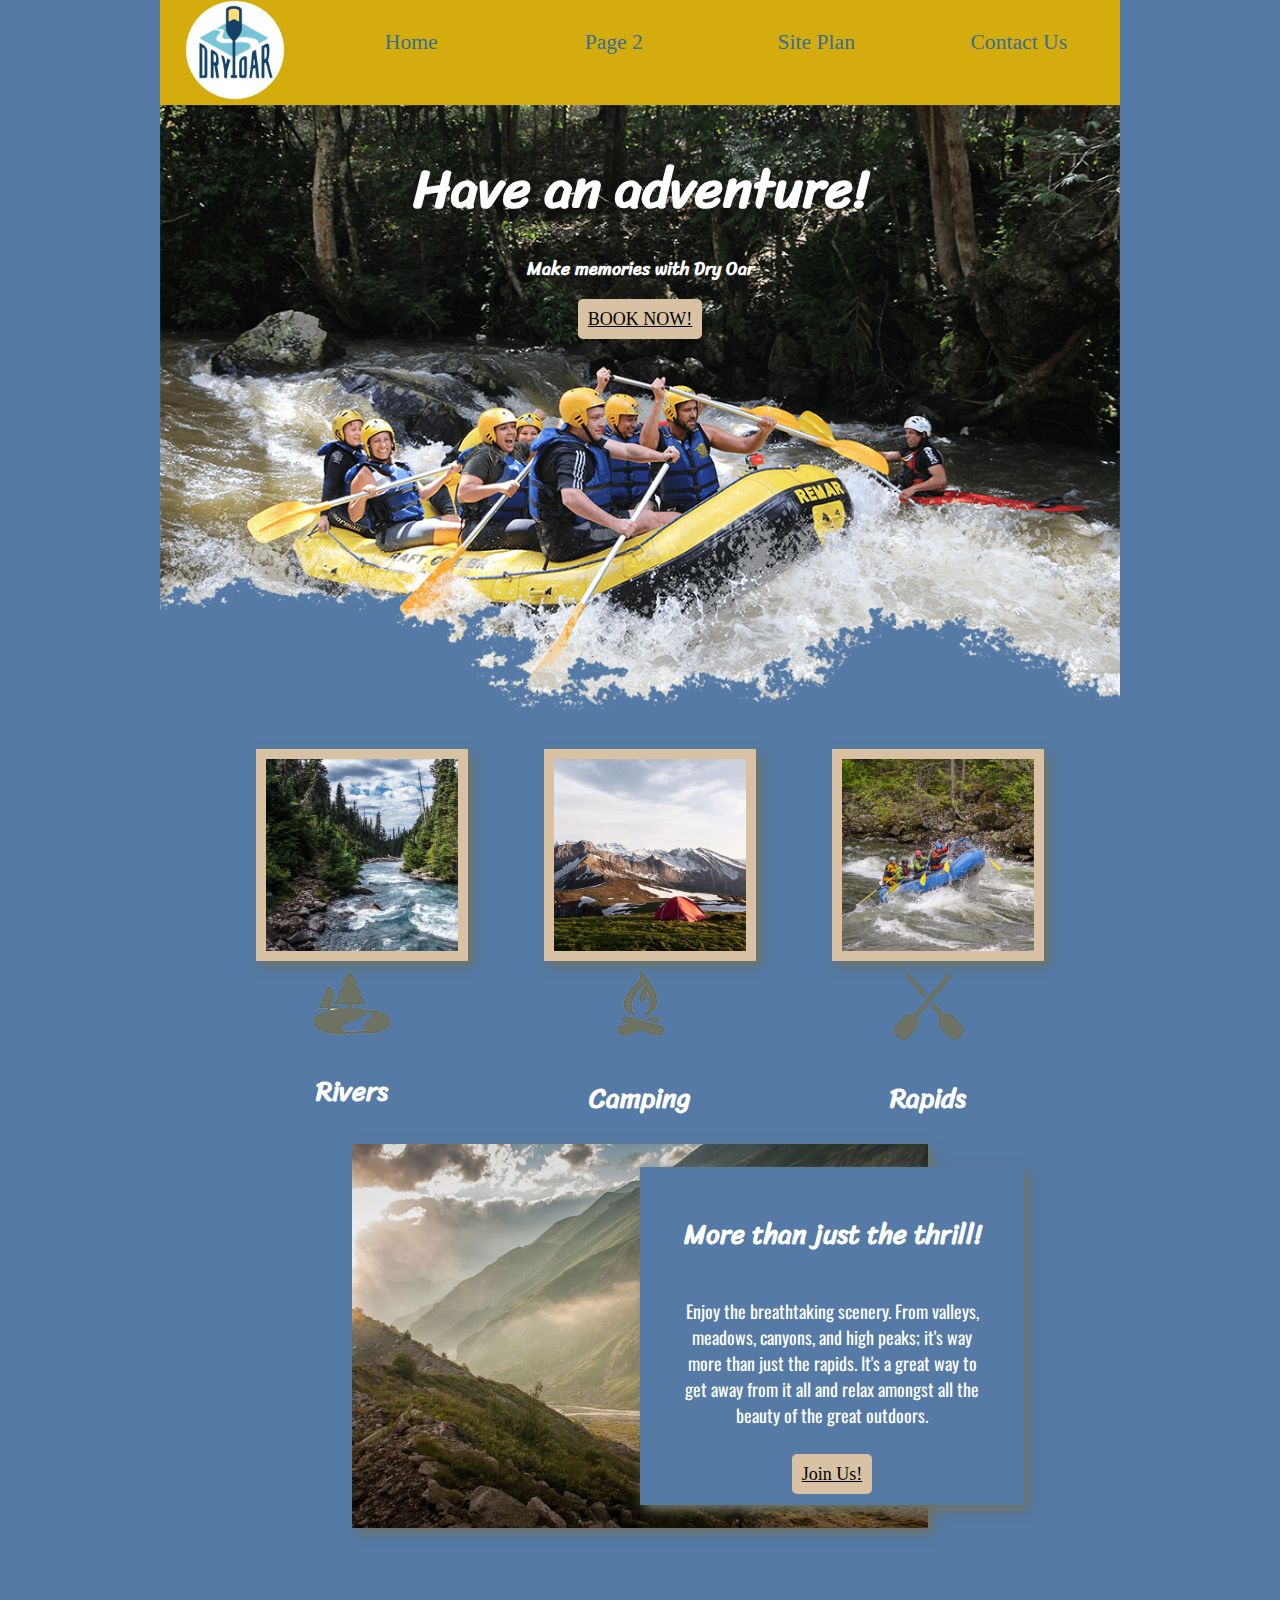
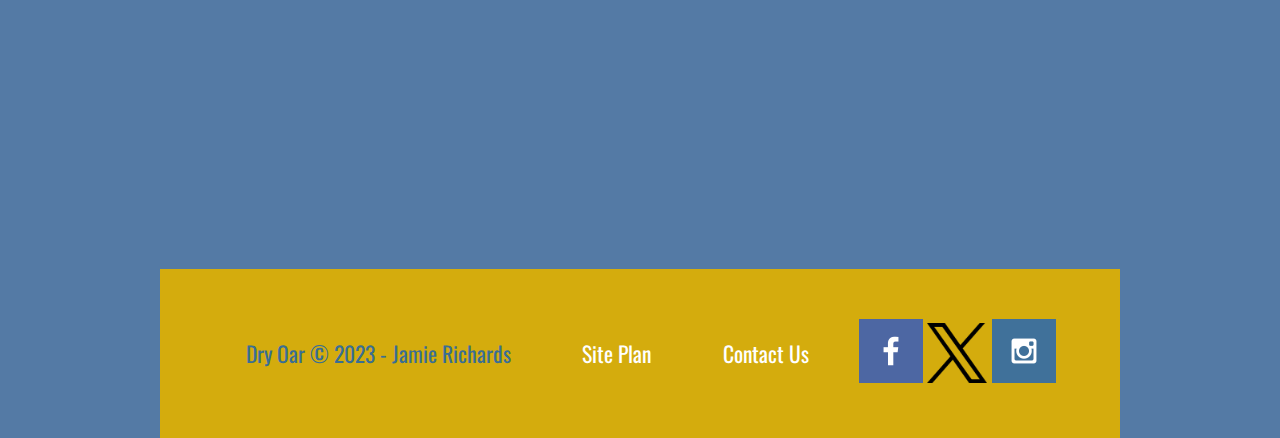
==== web/wwr/index.html @ 2168cbae "first commit" ====
<!DOCTYPE html>
<html lang="en">
<head>
    <meta charset="UTF-8">
    <meta name="viewport" content="width=device-width, initial-scale=1.0">
    <title>Whitewater Rafting Vacations | Dry Oar Boating | Home</title>
    <link rel="stylesheet" href="styles/styles.css">
</head>
<body>
    <div id="content">
    <header>
        <a id="logo_link" href="index.html">
            <img class="logo" src="images/logo.png" alt="Dry Oar Logo">
        </a>
        <nav>
            <a href="index.html">Home</a>
            <a href="#">Page 2</a>
            <a href="site-plan-rafting.html">Site Plan</a>
            <a href="contactus.html">Contact Us</a>
        </nav>
    </header>
    <div id="hero">
        <div id="hero-box">
            <img id="hero-img" src="images/hero.png" alt="People enjoying some whitewater rafting">
        </div>
        <section id="hero-msg">
            <h1 class="hero-title">Have an adventure!</h1>
            <h4>Make memories with Dry Oar</h4>
            <div class="button-box">
                <a class="book" href="rates.html">BOOK NOW!</a>
            </div>
        </section>
    </div>
    <main class="home-grid">
        <section class="rivers-card">
            <img class="card-img" src="images/rivers.jpg" alt="River in forest">
            <img class="icon" src="images/river_icon.png" alt="River Icon">
            <h2>Rivers</h2>
        </section>
        <section class="camping-card">
            <img class="card-img" src="images/camping.jpg" alt="Tent in mountains">
            <img class="icon" src="images/fire_icon.png" alt="Fire Icon">
            <h2>Camping</h2>
        </section>
        <section class="rapids-card">
            <img class="card-img" src="images/rapids.jpg" alt="Rafting boat">
            <img class="icon" src="images/oars.png" alt="Oars Icon">
            <h2>Rapids</h2>
        </section>
        <div id="background"></div> 
        <img class="mountains" src="images/mountains.jpg" alt="Misty Mountains Cold">
        <section class="msg">
            <h2>More than just the thrill!</h2>
            <p>Enjoy the breathtaking scenery. From valleys, meadows, canyons, and high peaks; it's way more than just the rapids. It's a great way to get away from it all and relax amongst all the beauty of the great outdoors. </p>
            <a class="join" href="rivers.html">Join Us!</a>
        </section>
    </main>
    <footer>
        <p>Dry Oar &copy; 2023 - Jamie Richards</p>
        <p><a href="site-plan-rafting.html">Site Plan</a></p>
        <p><a href="contactus.html">Contact Us</a></p>
        <div class="social">
            <a href="https://facebook.com">
                <img src="images/facebook.png" alt="fb icon">
            </a>
            <a href="https://x.com">
                <img src="images/x-logo.png" alt="x icon" width="60" height="60">
            </a>
            <a href="https://instagram.com">
                <img src="images/instagram.png" alt="instagram icon">
            </a>
        </div>
    </footer>
</div>
</body>
</html>
---- web/wwr/styles/styles.css ----
/* if you are using any Google fonts change the font names below to your fonts. 
Any spaces in your font name should be replaced with a +. 
Fonts are separated by a & */
@import url('https://fonts.googleapis.com/css2?family=Oswald&family=Sriracha&display=swap');

:root {
  /* change the values below to your colors from your palette */
  --primary-color: #293132   ;
  --secondary-color: #547AA5 ;
  --accent1-color: #4F5165;
  --accent2-color: #474044;

  /*
        <td class="primary">[#293132]</td>
        <td class="secondary">[#547AA5]</td>
        <td class="accent1">[#4F5165]</td>
        <td class="accent2">[#474044]</td>
  */

  /* change the values below to your chosen font(s) */
  --heading-font: Sriracha;
  --paragraph-font: Oswald, Helvetica, sans-serif;

  /* these colors below should be chosen from among your palette colors above */
  --headline-color-on-white: #293132;  /* headlines on a white background */ 
  --headline-color-on-color: white; /* headlines on a colored background */ 
  --paragraph-color-on-white: #396E94; /* paragraph text on a white background */ 
  --paragraph-color-on-color: white; /* paragraph text on a colored background */ 
  --paragraph-background-color: #547AA5  ;
  --nav-link-color: #396E94;
  --nav-background-color: #D4AC0D;
  --nav-hover-link-color: white;
  --nav-hover-background-color: #396E94;
}


/*  Look around below...but DON'T CHANGE ANYTHING! */

body {
  max-width: 960px;
  margin: 0 auto;
  font-size: 18px;
  text-align: center;
  background-color: #547AA5;
}
h1, h2, h3, h4, h5, h6 {
  font-family: var(--heading-font);
  color: var(--headline-color-on-white);
}
h2 {
  text-align: center;
  color: white;
}
hr {
  height: 3px;
  margin: 35px 0;
  background: var(--accent1-color);
}
header {
  display: grid;
  grid-template-columns: 150px auto;
  text-align: center;
  color: var(--headline-color-on-color);
  background-color: #D4AC0D;
}
header > h1, header > h2 {
  color: var(--headline-color-on-color);
}
footer{
  background-color: #D4AC0D;
  color: white;
  padding: 25px 50px; 
  display: flex;
  justify-content: space-around;
  align-items: center;
}
p {
  font-family: var(--paragraph-font);
  color: var(--paragraph-color-on-white);
  padding: 1em;
}
.colors {
  width: 100%;
  min-width: 350px;
  margin: 30px auto;
  text-align: center;
}
.colors th {
  background-color: #999;
}
.colors td{
  width: 25%;
  height: 3em;
}
.primary {
  background-color: var(--primary-color);
}
.secondary {
  background-color: var(--secondary-color);
}
.accent1 {
  background-color: var(--accent1-color);
}
.accent2{
  background-color: var(--accent2-color);
}
p.colored {
  background-color: var(--paragraph-background-color);
  color: var(--paragraph-color-on-color);
}
nav {
  display: flex;
  width: 100%;
  justify-content: space-around;
  background-color: #D4AC0D;
  line-height: 3em;
  text-align: center;
  text-justify: center;
  font-size: 1.2em;
}
nav a {
  text-align: center;
  min-width: 120px;
  text-decoration: none;
  padding: 10px;
}
nav a:link, nav a:visited {
  color: var(--nav-link-color);
}
nav a:hover {
  color: var(--nav-hover-link-color);
  background-color: var(--nav-hover-background-color);
}
/*
.sitemap {
  display: grid;
  justify-content: center;

  grid-template-columns: repeat(6, 15%);
  grid-template-rows: 3em 1.5em 1.5em 3em;
  grid-template-areas: ". . home home . ."
    ". . . top . ."
    ". left left right right ."
    "page2 page2 . . page3 page3";
}
.sitemap > div {
  text-align: center;
}
.sm-home {
  grid-area: home;
  background-color: #ccc;
  line-height: 3em;
}
.sm-page2 {
  grid-area: page2;
  background-color: #ccc;
  line-height: 3em;
}
.sm-page3 {
  grid-area: page3;
  background-color: #ccc;
  line-height: 3em;
}
.top {
  grid-area: top;
  border-left: 1px solid;
}
.left {
  grid-area: left;
  border-top: 1px solid;
  border-left: 1px solid;
}
.right {
  grid-area: right;
  border-top: 1px solid;
  border-right: 1px solid;
}
*/
.logo{
  width: 100px;
}
#content{
  max-width: 1600px;
  margin: 0 auto;
}
#hero{
  display: grid;
  grid-template-columns: 1fr 3fr 1fr;
}
.hero-title{
  color: white;
  font-size: 3em;
}
#hero-img{
  width: 100%;
}
#hero-box{
  grid-column: 1/4;
  grid-row: 1/3;
  z-index: -1;
}
#hero-msg{
  grid-column: 2/3;
  grid-row: 1/2;
}
#hero-msg h1{
  text-align: center;
}
#hero-msg h4{
  margin-top: -20px;
  text-align: center;
  color: white;
}
.button-box{
  text-align: center;
}
main section {
  text-align: center;
}
#background {
  height: 725px;
  background-color: #547AA5;
  grid-column: 1/11;
  grid-row:4/9;
}
.book, .join{
  background-color: #d9c2a3;
  color: black;
  padding: 10px;
  border-radius: 5px;
}
.book:hover, .join:hover{
  background-color: #547AA5;
  color: white;
}
.msg{
  background-color: #547AA5;
  grid-column: 6/10;
  grid-row:6/7;
  padding: 20px;
  grid-column: 6/10;
  grid-row: 5/6;
  box-shadow: 5px 5px 10px #6f7364;
}
.mountains{
  width: 100%;
  grid-column: 3/9;
  grid-row:4/7;
  box-shadow: 5px 5px 10px #6f7364;
}

footer p{
  font-size: 1.2em;
}
footer p a:hover{
  text-decoration: underline;
}
footer a{
  color: white;
  text-decoration: none;
}
footer a:hover{
  color: white;
}
.home-title{
  color:white;
}
.home-grid{
  display: grid;
  grid-template-columns: repeat(10,1fr);
}
.card-img, .mountains {
  width:100%;
}
.rivers-card{
  grid-column: 2/4;
  grid-row:2/3;
}
.camping-card{
  grid-column: 5/7;
  grid-row:2/3;
}
.rapids-card{
  grid-column: 8/10;
  grid-row:2/3;
}
h4{
  color: white;
}
.msg h2{
  color: white;
}
.msg p {
  color: white;
}
.icon {
  width: 80px;
}
#logo_link{
  justify-self: center;
  align-self: center;
  background-color: #D4AC0D;
}
.card-img {
  border: 10px solid #d9c2a3;
  transition: transform .5s;
  box-shadow: 5px 5px 10px #6f7364;
}
.card-img:hover {
  opacity: .6;
  transform: scale(1.1);
}



@media screen and (max-width: 900px) {
  #hero, .home-grid {
      display: block;
      height: auto;
  }
  nav, footer {
      flex-direction: column;
  }
  nav a {
      display: block;
      padding: 15px;
  }
  #hero {
      margin-top: 0;
  }
  #hero-msg {
      margin-top: 0;
  }
  #hero-msg h4 {
      display: none;
  }
  #hero-msg h1 {
      color: #6f7364;
  }
  .home-title {
      font-size: 25px;
  }
  .rivers-card, .camping-card, .rapids-card { 
      margin: 50px auto;
      width: 60%;
  }
  #background {
      display: none;
  }
  .mountains, .msg {
      width: 80%;
      display: block;
      margin: 0 auto;
  }
  footer {
      margin-top: 25px;
  }
}
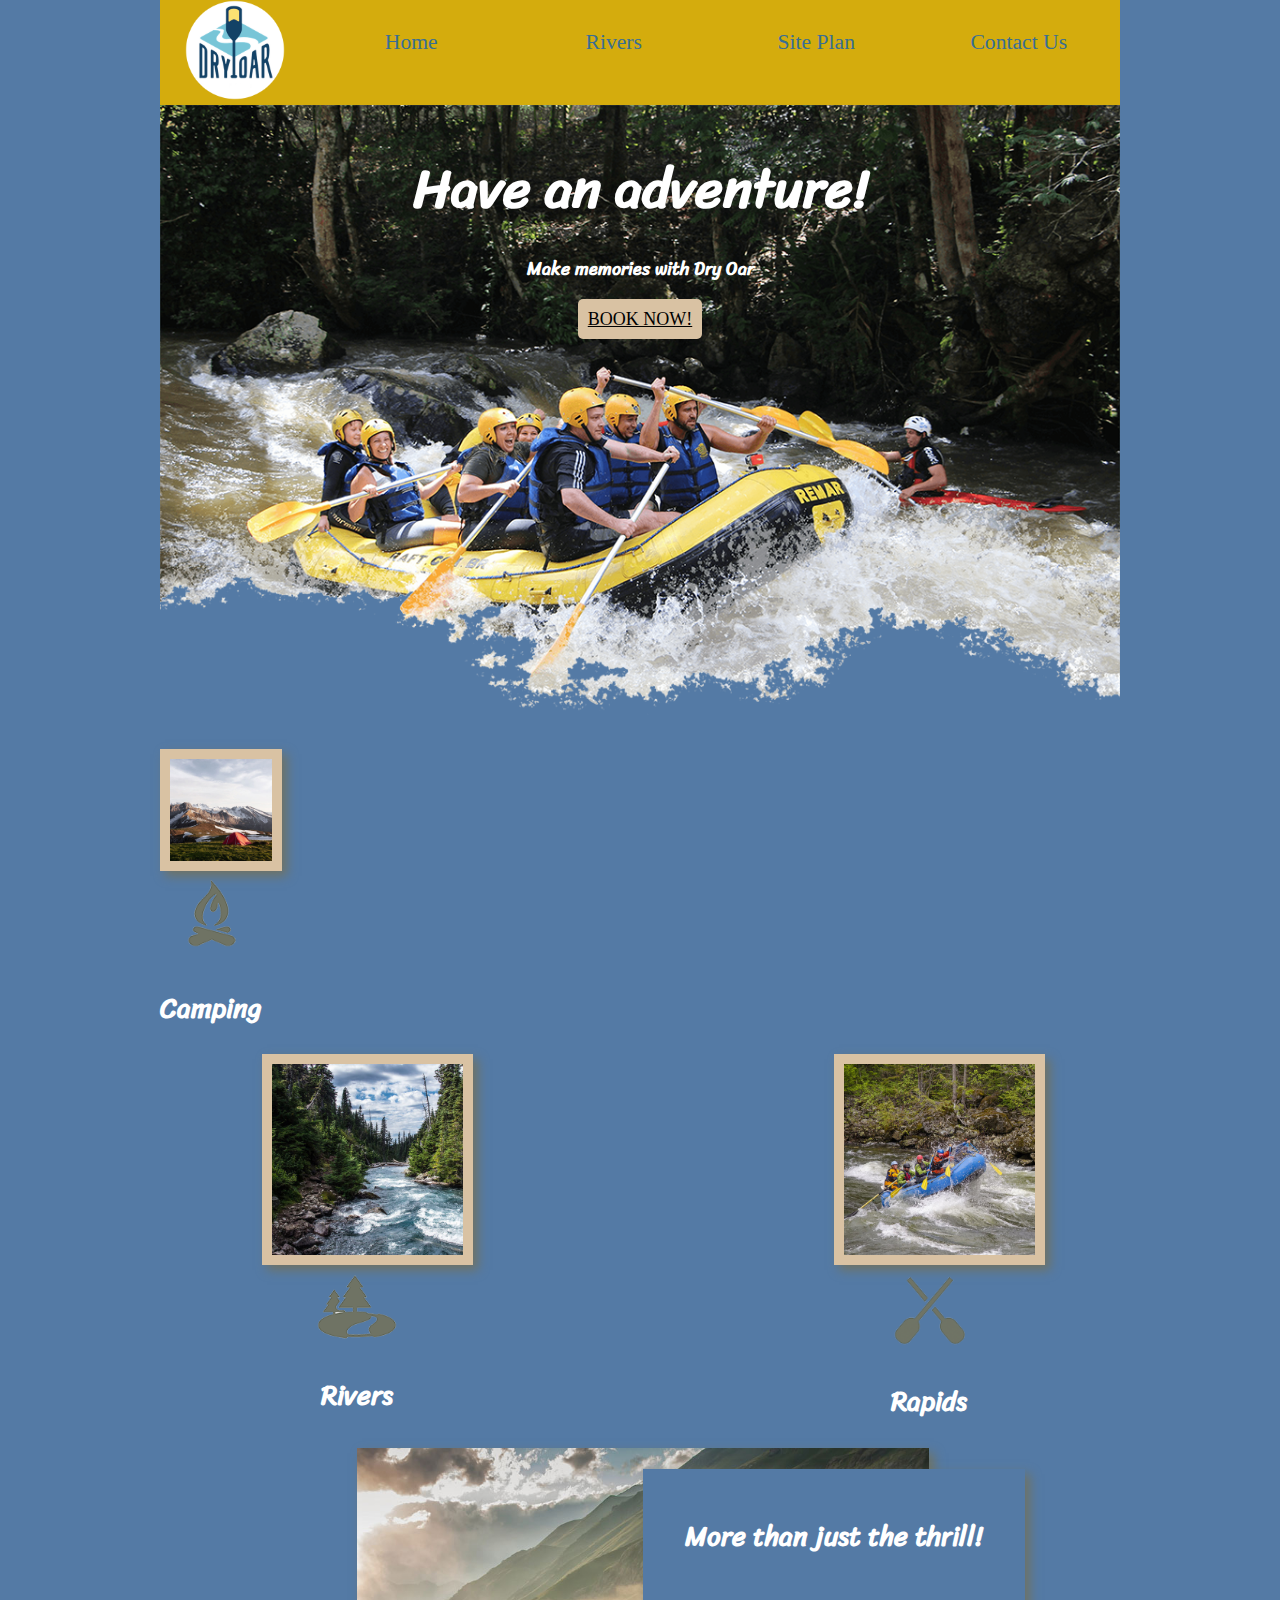
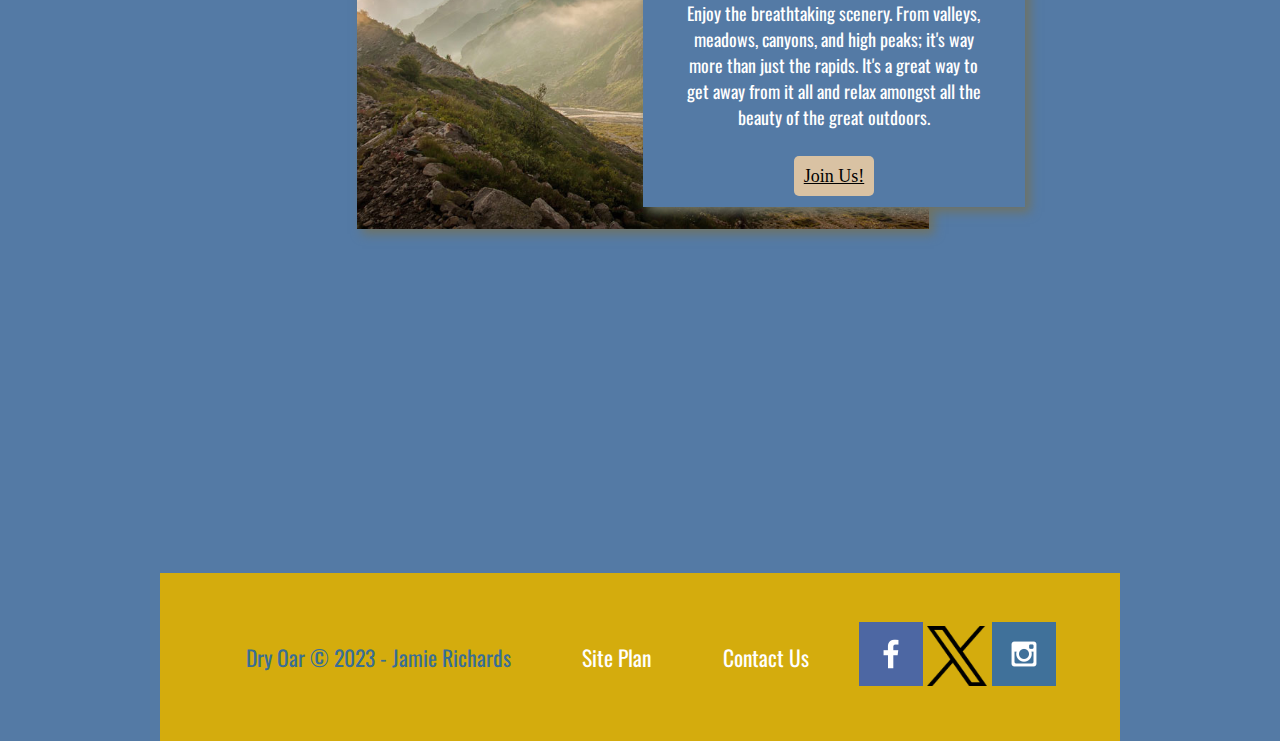
==== commit c4580470: "Dry Oar Subpage" ====
--- a/web/wwr/index.html
+++ b/web/wwr/index.html
@@ -14,7 +14,7 @@
         </a>
         <nav>
             <a href="index.html">Home</a>
-            <a href="#">Page 2</a>
+            <a href="rivers.html">Rivers</a>
             <a href="site-plan-rafting.html">Site Plan</a>
             <a href="contactus.html">Contact Us</a>
         </nav>
--- a/web/wwr/styles/styles.css
+++ b/web/wwr/styles/styles.css
@@ -270,6 +270,10 @@
   display: grid;
   grid-template-columns: repeat(10,1fr);
 }
+.rivers-grid{
+  display: grid;
+  grid-template-columns: repeat(5,1fr);
+}
 .card-img, .mountains {
   width:100%;
 }
@@ -277,7 +281,41 @@
   grid-column: 2/4;
   grid-row:2/3;
 }
-.camping-card{
+.rivers-text{
+  grid-column: 1/6;
+}
+.rivers-text p{
+  color: white;
+}
+.salmon-photo{
+  grid-column: 1/3;
+}
+.salmon-text{
+  grid-column: 3/6;
+}
+.salmon-text p{
+  color: white;
+}
+.desolation-photo{
+  grid-column: 4/6;
+}
+.desolation-text{
+  grid-column: 1/4;
+  grid-row: 3/4;
+}
+.desolation-text p{
+  color: white;
+}
+.grand-photo{
+  grid-column: 1/3;
+}
+.grand-text{
+  grid-column: 3/6;
+}
+.grand-text p{
+  color: white;
+}
+.grand-card{
   grid-column: 5/7;
   grid-row:2/3;
 }
